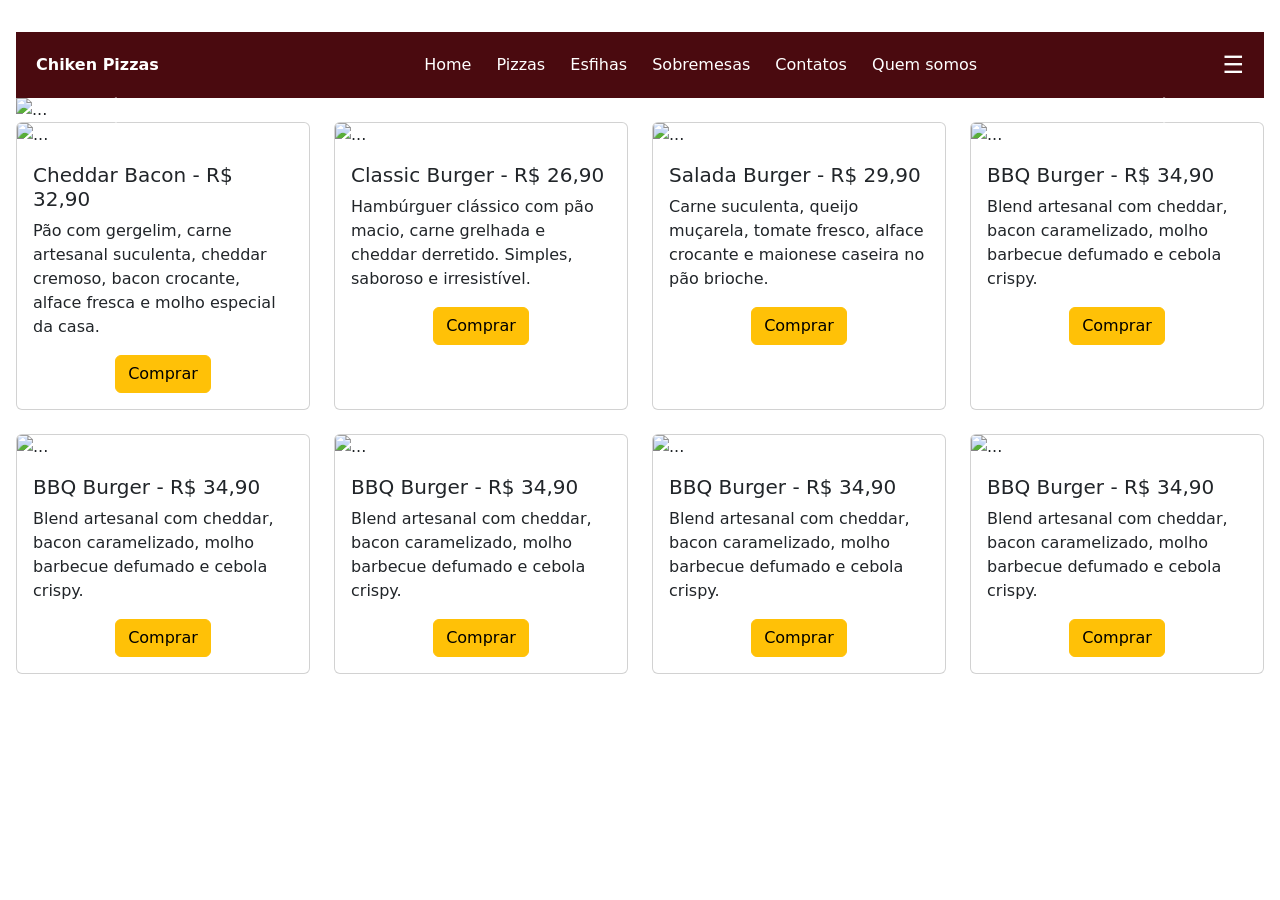
==== esfihas.html @ 059adcfa "adicionado o bootstrap no codigo" ====
<!DOCTYPE html>
<html lang="pt-br">
<head>
    <meta charset="UTF-8">
    <meta name="viewport" content="width=device-width, initial-scale=1.0">
    <title>ATV - Pizzaria site</title>
    <link rel="stylesheet" href="style.css">
    <link href="https://cdn.jsdelivr.net/npm/bootstrap@5.3.8/dist/css/bootstrap.min.css" rel="stylesheet" integrity="sha384-sRIl4kxILFvY47J16cr9ZwB07vP4J8+LH7qKQnuqkuIAvNWLzeN8tE5YBujZqJLB" crossorigin="anonymous">
</head>
<body>
    <input type="checkbox" id="origem-click">
        <nav>
            <strong>Chiken Pizzas</strong>
            <div class="links">
                <a href="./index.html">Home</a>
                <a href="./pizzas.html">Pizzas</a>
                <a href="./esfihas.html">Esfihas</a>
                <a href="./sobremesas.html">Sobremesas</a>
                <a href="./contato.html">Contatos</a>
                <a href="./quemsomos.html">Quem somos</a>
            </div>
            <label for="origem-click" class="code">&#9776;</label>
        </nav>
        <div class="menu-mobile">
            <a href="./index.html">Home</a>
            <a href="./pizzas.html">Pizzas</a>
            <a href="./esfihas.html">Esfihas</a>
            <a href="./sobremesas.html">Sobremesas</a>
            <a href="./contato.html">Contatos</a>
            <a href="./quemsomos.html">Quem somos</a>            
        </div>
<div id="carouselExampleAutoplaying" class="carousel slide" data-bs-ride="carousel">
        <div class="carousel-inner">
            <div class="carousel-item active"  data-bs-interval="5000">
                <img src="./Fotos/banner1.png" class="d-block w-100" alt="...">
            </div>
            <div class="carousel-item" data-bs-interval="5000">
                <img src="./Fotos/banner2.png" class="d-block w-100" alt="...">
            </div>
            <div class="carousel-item" data-bs-interval="5000">
                <img src="./Fotos/banner3.png" class="d-block w-100" alt="...">
            </div>
        </div>
        <button class="carousel-control-prev" type="button" data-bs-target="#carouselExampleAutoplaying" data-bs-slide="prev">
            <span class="carousel-control-prev-icon" aria-hidden="true"></span>
            <span class="visually-hidden">Previous</span>
        </button>
        <button class="carousel-control-next" type="button" data-bs-target="#carouselExampleAutoplaying" data-bs-slide="next">
            <span class="carousel-control-next-icon" aria-hidden="true"></span>
            <span class="visually-hidden">Next</span>
        </button>
    </div>

    <div class="row row-cols-1 row-cols-md-4 g-4">
        <div class="col">
            <div class="card h-100">
                    <img src="./Fotos/x-tudo.png" class="card-img-top" alt="...">
                <div class="card-body">
                        <h5 class="card-title">Cheddar Bacon - R$ 32,90</h5>
                        <p class="card-text">Pão com gergelim, carne artesanal suculenta, cheddar cremoso, bacon crocante, alface fresca e molho especial da casa.</p>
                    <div class="text-center"> 
                        <button type="button" class="btn btn-warning">Comprar</button>
                    </div>
                </div>
            </div>
        </div>
        <div class="col">
            <div class="card h-100">
                    <img src="./Fotos/burguer.jpg" class="card-img-top" alt="...">
                <div class="card-body">
                        <h5 class="card-title">Classic Burger - R$ 26,90</h5>
                        <p class="card-text">Hambúrguer clássico com pão macio, carne grelhada e cheddar derretido. Simples, saboroso e irresistível.</p>
                    <div class="text-center"> 
                        <button type="button" class="btn btn-warning">Comprar</button>
                    </div>
                </div>
            </div>
        </div>
        <div class="col">
            <div class="card h-100">
                    <img src="./Fotos/salada.jpg" class="card-img-top" alt="...">
                <div class="card-body">
                        <h5 class="card-title">Salada Burger - R$ 29,90</h5>
                        <p class="card-text">Carne suculenta, queijo muçarela, tomate fresco, alface crocante e maionese caseira no pão brioche.</p>
                    <div class="text-center"> 
                        <button type="button" class="btn btn-warning">Comprar</button>
                    </div> 
                </div>
            </div>
        </div>
        <div class="col">
            <div class="card h-100">
                    <img src="./Fotos/bacon.jpg" class="card-img-top" alt="...">
                <div class="card-body">
                        <h5 class="card-title">BBQ Burger - R$ 34,90</h5>
                        <p class="card-text">Blend artesanal com cheddar, bacon caramelizado, molho barbecue defumado e cebola crispy.</p>
                    <div class="text-center"> 
                        <button type="button" class="btn btn-warning">Comprar</button>
                    </div>
                </div>
            </div>
        </div>
        <div class="col">
            <div class="card h-100">
                    <img src="./Fotos/bacon.jpg" class="card-img-top" alt="...">
                <div class="card-body">
                        <h5 class="card-title">BBQ Burger - R$ 34,90</h5>
                        <p class="card-text">Blend artesanal com cheddar, bacon caramelizado, molho barbecue defumado e cebola crispy.</p>
                    <div class="text-center"> 
                        <button type="button" class="btn btn-warning">Comprar</button>
                    </div>
                </div>
            </div>
        </div>
        <div class="col">
            <div class="card h-100">
                    <img src="./Fotos/bacon.jpg" class="card-img-top" alt="...">
                <div class="card-body">
                        <h5 class="card-title">BBQ Burger - R$ 34,90</h5>
                        <p class="card-text">Blend artesanal com cheddar, bacon caramelizado, molho barbecue defumado e cebola crispy.</p>
                    <div class="text-center"> 
                        <button type="button" class="btn btn-warning">Comprar</button>
                    </div>
                </div>
            </div>
        </div>
        <div class="col">
            <div class="card h-100">
                    <img src="./Fotos/bacon.jpg" class="card-img-top" alt="...">
                <div class="card-body">
                        <h5 class="card-title">BBQ Burger - R$ 34,90</h5>
                        <p class="card-text">Blend artesanal com cheddar, bacon caramelizado, molho barbecue defumado e cebola crispy.</p>
                    <div class="text-center"> 
                        <button type="button" class="btn btn-warning">Comprar</button>
                    </div>
                </div>
            </div>
        </div>
        <div class="col">
            <div class="card h-100">
                    <img src="./Fotos/bacon.jpg" class="card-img-top" alt="...">
                <div class="card-body">
                        <h5 class="card-title">BBQ Burger - R$ 34,90</h5>
                        <p class="card-text">Blend artesanal com cheddar, bacon caramelizado, molho barbecue defumado e cebola crispy.</p>
                    <div class="text-center"> 
                        <button type="button" class="btn btn-warning">Comprar</button>
                    </div>
                </div>
            </div>
        </div>
    </div>


    <script src="https://cdn.jsdelivr.net/npm/@popperjs/core@2.11.8/dist/umd/popper.min.js" integrity="sha384-I7E8VVD/ismYTF4hNIPjVp/Zjvgyol6VFvRkX/vR+Vc4jQkC+hVqc2pM8ODewa9r" crossorigin="anonymous"></script>
    <script src="https://cdn.jsdelivr.net/npm/bootstrap@5.3.8/dist/js/bootstrap.min.js" integrity="sha384-G/EV+4j2dNv+tEPo3++6LCgdCROaejBqfUeNjuKAiuXbjrxilcCdDz6ZAVfHWe1Y" crossorigin="anonymous"></script>
    <script src="https://cdn.jsdelivr.net/npm/bootstrap@5.3.8/dist/js/bootstrap.bundle.min.js" integrity="sha384-FKyoEForCGlyvwx9Hj09JcYn3nv7wiPVlz7YYwJrWVcXK/BmnVDxM+D2scQbITxI" crossorigin="anonymous"></script>
</body>
</html>
---- style.css ----
*{
    box-sizing: border-box;
    margin: 0;
    padding: 0;
}
body{
    background-color: #f6eadf;
    color: #4a0a0f;
    font-family: 'urbanist', sans-serif;
    line-height: 1.6;
    padding: 2rem 1rem;
}
nav{
    background-color: #4a0a0f;
    padding: 15px 20px;
    color: white;
    display: flex;
    justify-content: space-between;
    align-items: center;
}
.links a{
    color: white;
    text-decoration: none;
    margin-left: 20px;
}
.menu-mobile{
    display: none;
    background-color:#4a0a0f;
}
.menu-mobile a{
    display: block;
    color: white;
    padding: 15px 20px;
    text-decoration: none;
    border-bottom: 1px solid #4a0a0f;
}
.code{
    display: block;
    font-size: 24px;
    cursor: pointer;
}
#origem-click{
    display: none;
}
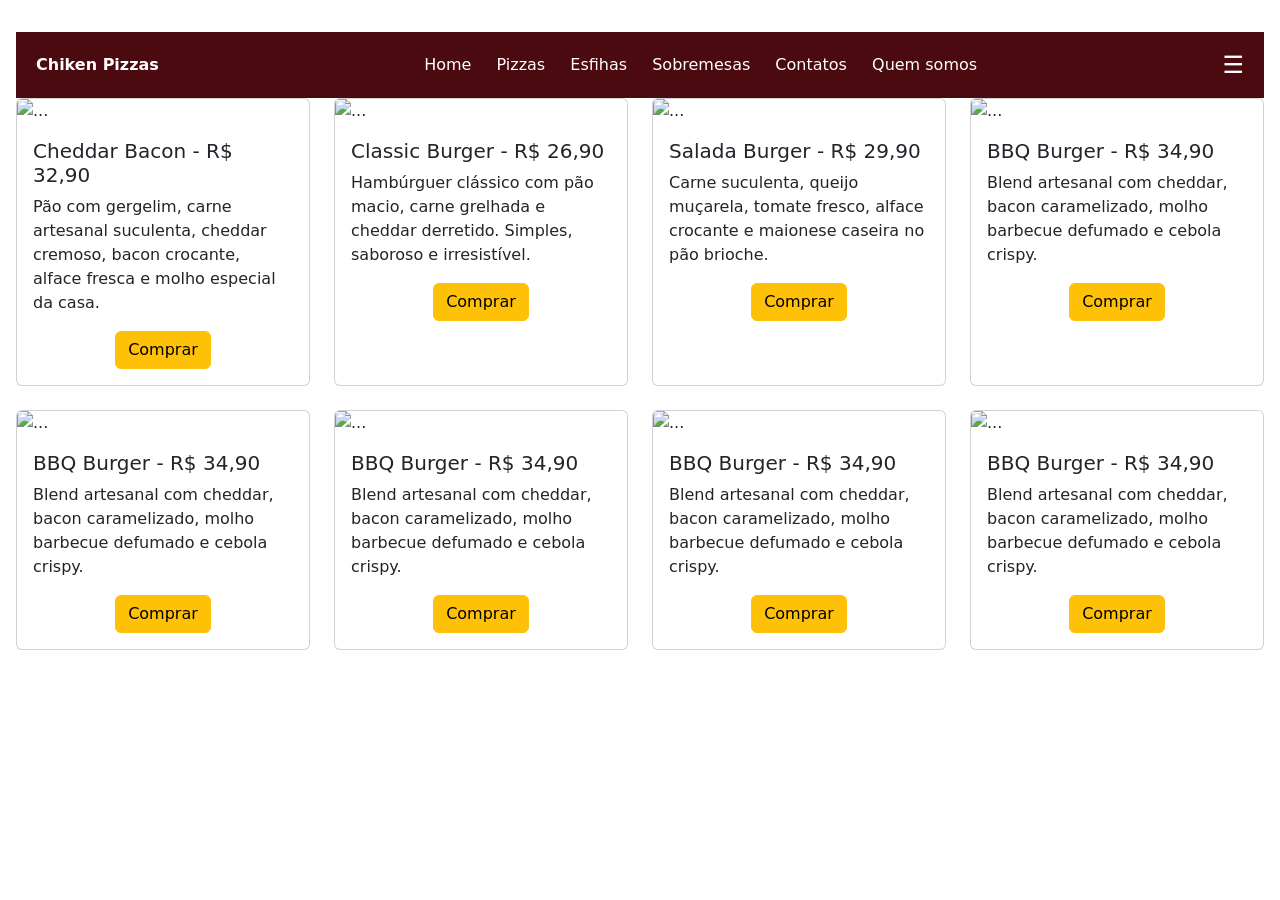
==== commit bbd0d9cc: "adição das imagens" ====
--- a/esfihas.html
+++ b/esfihas.html
@@ -29,27 +29,6 @@
             <a href="./contato.html">Contatos</a>
             <a href="./quemsomos.html">Quem somos</a>            
         </div>
-<div id="carouselExampleAutoplaying" class="carousel slide" data-bs-ride="carousel">
-        <div class="carousel-inner">
-            <div class="carousel-item active"  data-bs-interval="5000">
-                <img src="./Fotos/banner1.png" class="d-block w-100" alt="...">
-            </div>
-            <div class="carousel-item" data-bs-interval="5000">
-                <img src="./Fotos/banner2.png" class="d-block w-100" alt="...">
-            </div>
-            <div class="carousel-item" data-bs-interval="5000">
-                <img src="./Fotos/banner3.png" class="d-block w-100" alt="...">
-            </div>
-        </div>
-        <button class="carousel-control-prev" type="button" data-bs-target="#carouselExampleAutoplaying" data-bs-slide="prev">
-            <span class="carousel-control-prev-icon" aria-hidden="true"></span>
-            <span class="visually-hidden">Previous</span>
-        </button>
-        <button class="carousel-control-next" type="button" data-bs-target="#carouselExampleAutoplaying" data-bs-slide="next">
-            <span class="carousel-control-next-icon" aria-hidden="true"></span>
-            <span class="visually-hidden">Next</span>
-        </button>
-    </div>
 
     <div class="row row-cols-1 row-cols-md-4 g-4">
         <div class="col">
